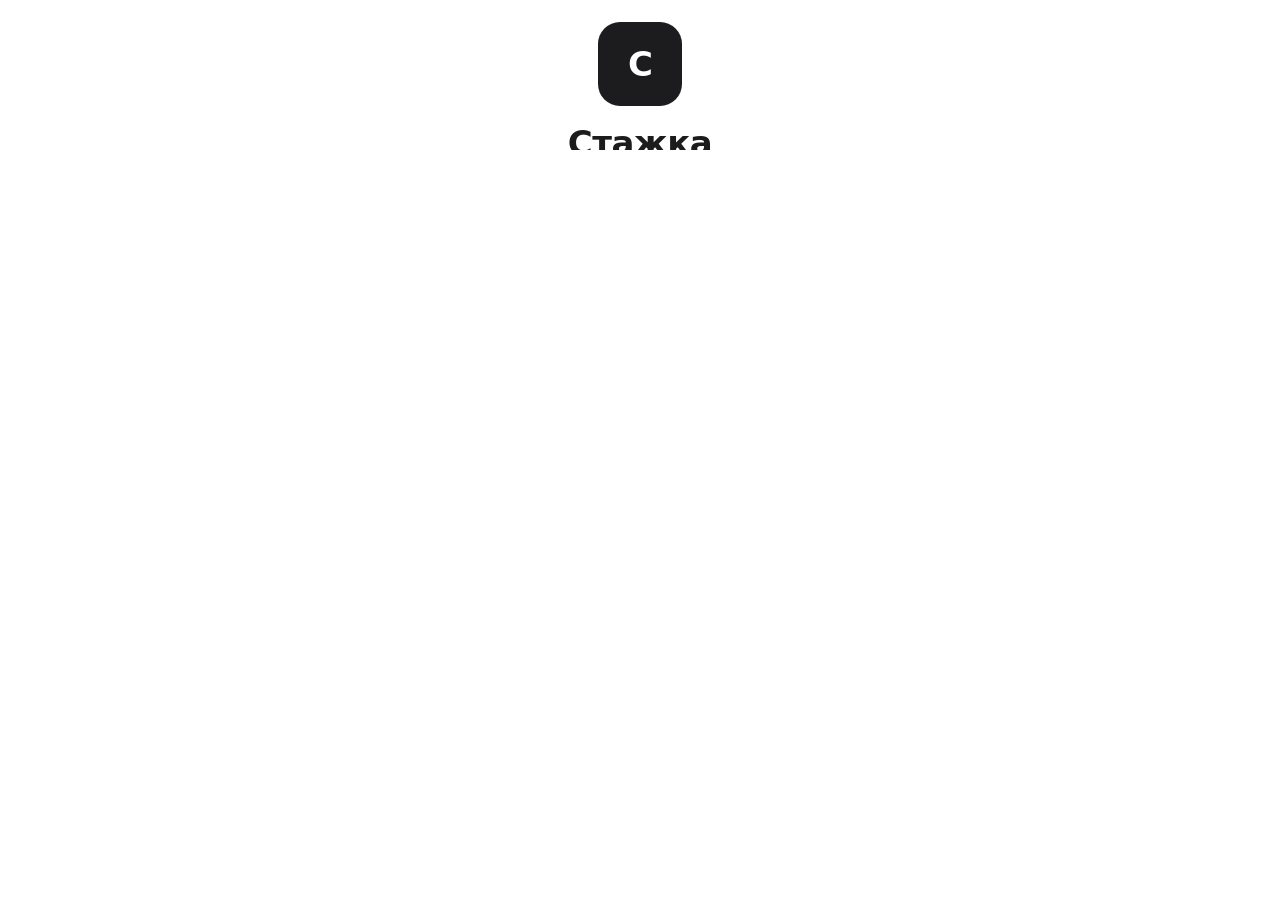
==== miniapp/index.html @ 7526f067 "feat: добавлен фронт Telegram Mini App в miniapp/ Mini App — клиентская часть Стажки на vanilla HTML" ====
<!doctype html>
<html lang="ru">
<head>
<meta charset="utf-8">
<title>Стажка</title>
<meta name="viewport" content="width=device-width, initial-scale=1, viewport-fit=cover">
<meta name="theme-color" content="#7A1B1B">
<link rel="stylesheet" href="tg-shell.css">
<script src="https://telegram.org/js/telegram-web-app.js"></script>
</head>
<body>

<!-- Loading splash -->
<div id="splash">
  <div class="logo">с</div>
  <div class="name">Стажка</div>
  <div class="sub"><span class="spinner-dot"></span></div>
</div>

<!-- The current section is rendered inside this iframe -->
<iframe id="section-frame" src="about:blank" title="Стажка — раздел"></iframe>

<!-- Bottom tabs -->
<nav class="tg-tabbar" id="tabbar"></nav>

<script src="tg-app.js"></script>
</body>
</html>
---- miniapp/tg-shell.css ----
/* Telegram Mini App shell — minimal, fullscreen, no phone frame */
:root{
  --accent:#7A1B1B;
  --tg-bg:#fff;
  --tg-text:#1C1C1E;
  --tg-line:#E5E5EA;
  --tg-tab:#8E8E93;
}

*{box-sizing:border-box}
html,body{
  margin:0;padding:0;
  height:100%;width:100%;
  background:var(--tg-bg);
  overflow:hidden;
  -webkit-font-smoothing:antialiased;
  font-family:-apple-system,BlinkMacSystemFont,'SF Pro Text','SF Pro','Inter',system-ui,sans-serif;
}

/* Full-viewport iframe carrying the section */
#section-frame{
  position:fixed;
  top:0;left:0;right:0;
  bottom:64px; /* room for tabbar */
  width:100%;
  border:0;
  background:var(--tg-bg);
  /* iOS scroll fix */
  -webkit-overflow-scrolling:touch;
}

/* Tabbar — fixed at bottom of mini-app */
.tg-tabbar{
  position:fixed;
  bottom:0;left:0;right:0;
  height:calc(64px + env(safe-area-inset-bottom, 0));
  padding-bottom:env(safe-area-inset-bottom, 0);
  background:#fff;
  border-top:1px solid var(--tg-line);
  display:flex;
  z-index:100;
}
.tg-tab{
  flex:1;
  display:flex;flex-direction:column;align-items:center;justify-content:center;
  gap:3px;
  background:none;border:none;
  font-family:inherit;font-size:10.5px;
  color:var(--tg-tab);
  cursor:pointer;user-select:none;
  -webkit-tap-highlight-color:transparent;
  padding:8px 0;
}
.tg-tab svg{
  width:24px;height:24px;
  fill:none;stroke:currentColor;stroke-width:1.6;
}
.tg-tab.on{color:var(--accent)}
.tg-tab.on svg{stroke-width:1.8}

/* Loading splash while iframe loads */
#splash{
  position:fixed;inset:0;
  background:var(--tg-bg);
  display:flex;flex-direction:column;align-items:center;justify-content:center;
  gap:14px;z-index:200;
  transition:opacity .25s;
}
#splash.gone{opacity:0;pointer-events:none}
#splash .logo{
  width:64px;height:64px;border-radius:18px;
  background:var(--accent);color:#fff;
  display:flex;align-items:center;justify-content:center;
  font-size:26px;font-weight:600;letter-spacing:-1px;
}
#splash .name{font-size:15px;color:var(--tg-text);font-weight:500}
#splash .sub{font-size:12px;color:var(--tg-tab)}
.spinner-dot{
  width:6px;height:6px;border-radius:50%;background:var(--accent);
  animation:pp 1s ease-in-out infinite;
}
@keyframes pp{0%,100%{opacity:.3}50%{opacity:1}}

/* Hide stage chrome inside iframed sections (defensive — also done in inject) */
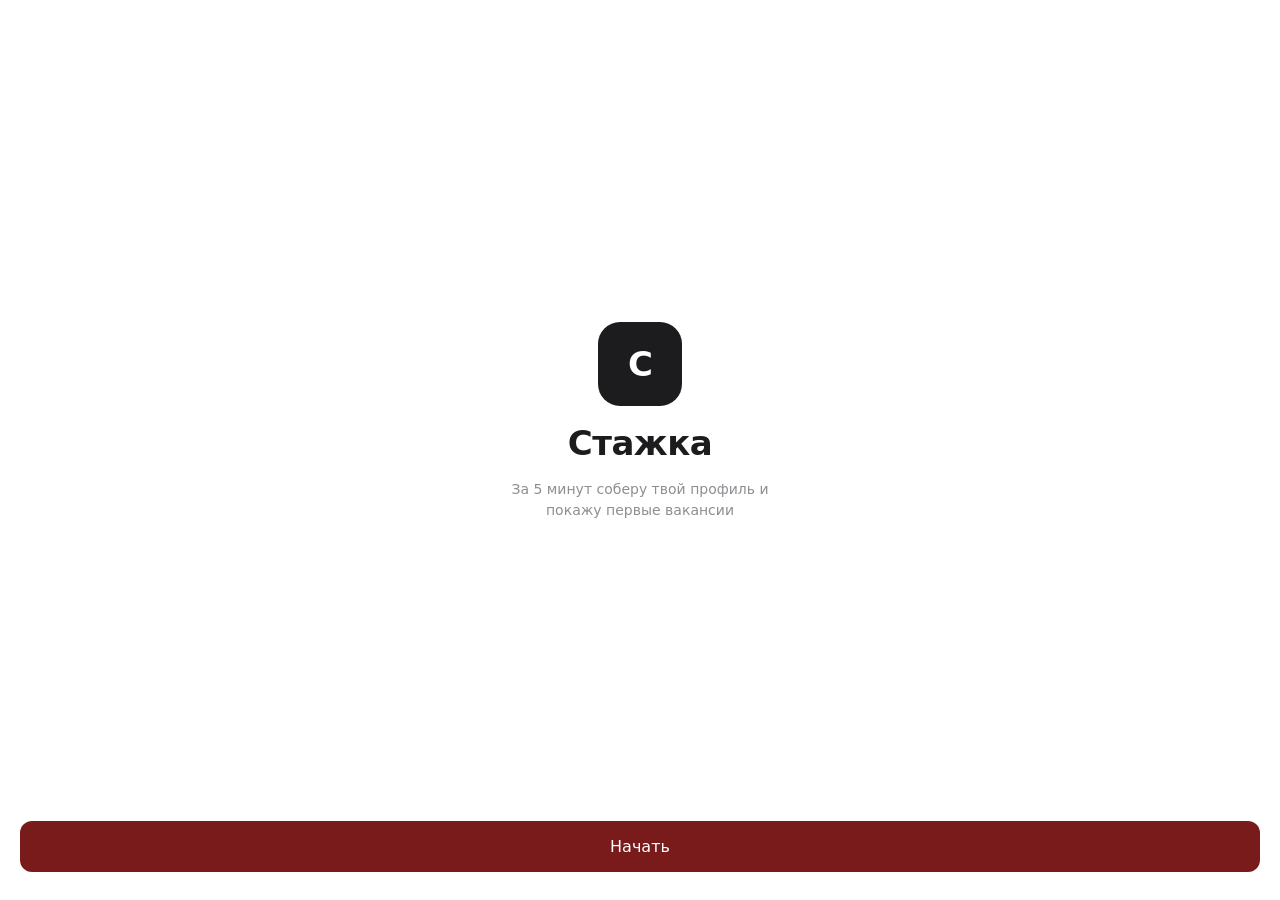
==== commit dd843587: "refactor: single-HTML SPA вместо iframe-обёртки Этап 2 рефакторинга. Раньше index.html был iframe-ро" ====
--- a/miniapp/index.html
+++ b/miniapp/index.html
@@ -5,24 +5,30 @@
 <title>Стажка</title>
 <meta name="viewport" content="width=device-width, initial-scale=1, viewport-fit=cover">
 <meta name="theme-color" content="#7A1B1B">
-<link rel="stylesheet" href="tg-shell.css">
+<link rel="stylesheet" href="proto-shell.css?v=6">
+<link rel="stylesheet" href="chat.css?v=2">
+<link rel="stylesheet" href="tg-shell.css?v=2">
 <script src="https://telegram.org/js/telegram-web-app.js"></script>
 </head>
 <body>
 
-<!-- Loading splash -->
+<!-- Загрузочный сплэш -->
 <div id="splash">
   <div class="logo">с</div>
   <div class="name">Стажка</div>
   <div class="sub"><span class="spinner-dot"></span></div>
 </div>
 
-<!-- The current section is rendered inside this iframe -->
-<iframe id="section-frame" src="about:blank" title="Стажка — раздел"></iframe>
+<!-- Stage — сюда монтируется активная секция -->
+<main id="stage">
+  <div id="view"></div>
+</main>
 
 <!-- Bottom tabs -->
 <nav class="tg-tabbar" id="tabbar"></nav>
 
-<script src="tg-app.js"></script>
+<!-- Шелл и стор грузятся синхронно. Скрипты секций — лениво в tg-app.js. -->
+<script src="store.js?v=2"></script>
+<script src="tg-app.js?v=2"></script>
 </body>
 </html>
--- a/miniapp/proto-shell.css
+++ b/miniapp/proto-shell.css
@@ -0,0 +1,1088 @@
+:root{
+  --accent:#7A1B1B;
+  --accent-2:#FBF3F3;
+  --ink:#1C1C1E;
+  --ink-2:#8E8E93;
+  --line:#E5E5EA;
+  --surface-2:#F5F5F7;
+  --stage:#1C1C1E;
+  --sans:-apple-system,BlinkMacSystemFont,'SF Pro Text','SF Pro','Inter',system-ui,sans-serif;
+}
+*{box-sizing:border-box}
+html,body{margin:0;padding:0;height:100%;background:var(--stage);color:var(--ink);font-family:var(--sans);-webkit-font-smoothing:antialiased}
+body{
+  display:flex;align-items:center;justify-content:center;
+  min-height:100vh;overflow:hidden;position:relative;
+  background:
+    radial-gradient(circle at 50% 40%, #2a2a2e 0%, #171719 70%);
+}
+
+/* ------- Ambient label top-left ------- */
+.stage-label{
+  position:fixed;top:18px;left:22px;z-index:10;color:rgba(255,255,255,.55);
+  font-size:11px;letter-spacing:1.4px;text-transform:uppercase;
+}
+.stage-label b{color:#fff;font-weight:600;letter-spacing:.3px;text-transform:none;font-size:14px;display:block;margin-bottom:2px}
+
+/* ------- Top-right meta ------- */
+.stage-meta{
+  position:fixed;top:18px;right:22px;z-index:10;color:rgba(255,255,255,.6);
+  font-size:11px;letter-spacing:.5px;text-align:right;line-height:1.5;
+}
+.stage-meta kbd{
+  font-family:var(--sans);font-size:10.5px;
+  padding:1px 6px;background:rgba(255,255,255,.08);border:1px solid rgba(255,255,255,.14);
+  border-radius:4px;color:#fff;
+}
+
+/* ------- Phone frame ------- */
+.phone{
+  width:390px;height:810px;
+  background:#fff;
+  border-radius:52px;
+  border:10px solid #0a0a0b;
+  box-shadow:
+    0 0 0 2px #2a2a2e,
+    0 30px 80px rgba(0,0,0,.5),
+    0 10px 30px rgba(0,0,0,.3);
+  position:relative;
+  overflow:hidden;
+}
+/* Dynamic island */
+.phone::before{
+  content:"";position:absolute;top:12px;left:50%;
+  transform:translateX(-50%);
+  width:120px;height:34px;background:#000;border-radius:20px;z-index:50;
+}
+/* Status bar */
+.status-bar{
+  position:absolute;top:0;left:0;right:0;height:54px;z-index:5;
+  display:flex;align-items:center;justify-content:space-between;
+  padding:0 32px;font-size:14px;font-weight:600;color:var(--ink);
+  pointer-events:none;
+}
+.status-bar .time{margin-top:14px;margin-left:-6px}
+.status-bar .right{margin-top:14px;display:flex;align-items:center;gap:5px}
+
+/* Tg header (fake) */
+.tg-header{
+  position:absolute;top:54px;left:0;right:0;height:42px;z-index:4;
+  background:#fff;border-bottom:1px solid var(--line);
+  display:flex;align-items:center;justify-content:space-between;
+  padding:0 18px;font-size:13px;color:var(--ink-2);
+}
+.tg-header .tg-l{display:flex;align-items:center;gap:6px;color:var(--ink);font-weight:500}
+.tg-header .tg-close{font-size:16px}
+
+/* Screen viewport (below status + tg header) */
+.view{
+  position:absolute;top:96px;left:0;right:0;bottom:0;
+  overflow:hidden;background:#fff;
+}
+
+/* Each screen fills the view */
+.screen{
+  position:absolute;inset:0;
+  display:none;
+  flex-direction:column;
+  padding:22px 20px 28px;
+}
+.screen.active{display:flex}
+
+/* ------- Shared elements ------- */
+.kicker{
+  font-size:11px;color:var(--ink-2);letter-spacing:.8px;
+  text-transform:uppercase;margin-bottom:10px;
+}
+.title{
+  font-size:26px;font-weight:600;line-height:1.15;letter-spacing:-.5px;
+  margin:0 0 8px;color:var(--ink);
+}
+.subtitle{
+  font-size:14px;color:var(--ink-2);line-height:1.5;margin:0 0 14px;
+}
+
+.spacer{flex:1}
+
+/* Buttons */
+.btn{
+  display:flex;align-items:center;justify-content:center;
+  width:100%;padding:16px;border-radius:12px;
+  font-size:16px;font-weight:500;font-family:inherit;
+  background:var(--accent);color:#fff;border:none;
+  cursor:pointer;transition:opacity .1s, background .1s;
+}
+.btn:disabled,.btn[aria-disabled="true"]{
+  background:var(--line);color:var(--ink-2);cursor:not-allowed;
+}
+.btn.ghost{background:var(--surface-2);color:var(--ink)}
+.btn.outline{background:#fff;color:var(--ink);border:1px solid var(--line)}
+.btn:active:not(:disabled){opacity:.85}
+.btn-row{display:flex;gap:10px}
+.btn-row .btn{flex:1}
+
+/* Inputs */
+.input{
+  width:100%;padding:15px 14px;
+  border:1px solid var(--line);border-radius:12px;
+  font-size:15px;font-family:inherit;color:var(--ink);
+  background:#fff;outline:none;
+}
+.input::placeholder{color:var(--ink-2)}
+.input:focus{border-color:var(--accent)}
+.input.err{border-color:#C03535}
+.field-hint{font-size:12px;color:var(--ink-2);margin-top:6px;padding-left:2px}
+.field-hint.err{color:#C03535}
+
+/* Chips */
+.chip-grid{display:flex;flex-wrap:wrap;gap:8px}
+.chip{
+  display:inline-flex;align-items:center;
+  padding:10px 16px;border-radius:22px;
+  font-size:14px;background:#fff;color:var(--ink);
+  border:1px solid var(--line);cursor:pointer;user-select:none;
+  transition:all .1s;
+}
+.chip:hover{border-color:#c5c5ca}
+.chip.active{background:var(--accent);color:#fff;border-color:var(--accent)}
+
+/* List rows (programs, answers) */
+.rowlist{display:flex;flex-direction:column;gap:8px}
+.rowbtn{
+  display:flex;align-items:center;justify-content:space-between;
+  padding:15px 16px;border:1px solid var(--line);border-radius:12px;
+  font-size:15px;background:#fff;cursor:pointer;user-select:none;
+  transition:all .1s;color:var(--ink);
+}
+.rowbtn:hover{border-color:#c5c5ca}
+.rowbtn.active{border-color:var(--accent);background:var(--accent-2);color:var(--accent);font-weight:500}
+.rowbtn .chev{color:var(--ink-2);font-size:18px}
+.rowbtn.active .chev{color:var(--accent)}
+
+/* Progress bar (for skill quiz) */
+.progress{
+  position:absolute;top:0;left:0;right:0;height:3px;background:var(--line);z-index:1;
+}
+.progress>span{display:block;height:100%;background:var(--accent);transition:width .2s}
+
+/* In-screen back */
+.s-head{
+  display:flex;align-items:center;margin:-2px -4px 12px;height:36px;
+}
+.s-head .back{
+  padding:6px;cursor:pointer;color:var(--ink);background:none;border:none;
+  display:flex;align-items:center;
+}
+.s-head .back svg{width:22px;height:22px;fill:none;stroke:currentColor;stroke-width:2}
+.s-head .pill{
+  margin-left:auto;font-size:11px;color:var(--ink-2);letter-spacing:.5px;
+  padding:4px 10px;border:1px solid var(--line);border-radius:999px;
+}
+
+/* Summary (O-10) */
+.summary{
+  border:1px solid var(--line);border-radius:14px;padding:16px;background:#fff;
+  display:flex;flex-direction:column;gap:2px;
+}
+.summary .name{font-size:18px;font-weight:600}
+.summary .sub{font-size:13px;color:var(--ink-2);margin-bottom:10px}
+.summary .kv{display:flex;justify-content:space-between;padding:6px 0;font-size:14px;border-top:1px solid var(--line)}
+.summary .kv:first-of-type{border-top:none}
+.summary .kv span:first-child{color:var(--ink-2)}
+.summary .skills{display:flex;gap:6px;justify-content:flex-end}
+.summary .sk{
+  font-size:11px;padding:2px 7px;border-radius:4px;background:var(--surface-2);
+  color:var(--ink);font-weight:500;
+}
+.summary .sk.ok{background:#E6F3EC;color:#1E6E4A}
+.summary .sk.no{background:#F5E9E9;color:#9a2323}
+
+/* Logo (O-1) */
+.logo-mark{
+  width:84px;height:84px;border-radius:22px;background:var(--ink);
+  display:flex;align-items:center;justify-content:center;
+  color:#fff;font-size:34px;font-weight:600;letter-spacing:-1px;
+  margin:0 auto 18px;
+}
+.logo-wrap{flex:1;display:flex;flex-direction:column;justify-content:center;text-align:center;padding:0 10px}
+.logo-wrap .title{font-size:34px}
+.logo-wrap .subtitle{max-width:260px;margin:8px auto 0}
+
+/* Quiz answer feedback state */
+.rowbtn.correct{border-color:#1E6E4A;background:#F1FAF4;color:#1E6E4A;font-weight:500}
+.rowbtn.wrong{border-color:#C03535;background:#FBF0F0;color:#9a2323;font-weight:500}
+.rowbtn.dim{opacity:.5}
+
+/* ------- Screen nav (right side) ------- */
+.nav-pane{
+  position:fixed;right:22px;top:50%;transform:translateY(-50%);z-index:10;
+  display:flex;flex-direction:column;gap:6px;
+  padding:14px 12px;border-radius:14px;
+  background:rgba(255,255,255,.06);border:1px solid rgba(255,255,255,.08);
+  backdrop-filter:blur(8px);
+  max-height:80vh;overflow-y:auto;
+}
+.nav-pane .label{
+  font-size:10px;color:rgba(255,255,255,.5);letter-spacing:1px;
+  text-transform:uppercase;margin-bottom:4px;padding:0 6px;
+}
+.nav-pane button{
+  display:flex;align-items:center;gap:8px;
+  background:transparent;border:none;color:rgba(255,255,255,.75);
+  font-family:inherit;font-size:12px;cursor:pointer;
+  padding:6px 10px;border-radius:8px;text-align:left;
+  transition:background .1s, color .1s;
+}
+.nav-pane button:hover{background:rgba(255,255,255,.06);color:#fff}
+.nav-pane button.on{background:var(--accent);color:#fff}
+.nav-pane button .code{
+  font-variant-numeric:tabular-nums;font-size:10.5px;
+  padding:1px 6px;background:rgba(255,255,255,.1);border-radius:4px;
+  min-width:32px;text-align:center;
+}
+.nav-pane button.on .code{background:rgba(255,255,255,.22)}
+
+/* ------- Bottom controls ------- */
+.stage-bottom{
+  position:fixed;bottom:20px;left:50%;transform:translateX(-50%);z-index:10;
+  display:flex;gap:10px;align-items:center;
+  color:rgba(255,255,255,.7);font-size:12px;
+}
+.stage-bottom button{
+  background:rgba(255,255,255,.08);border:1px solid rgba(255,255,255,.12);
+  color:#fff;padding:8px 14px;border-radius:10px;font-family:inherit;font-size:12px;
+  cursor:pointer;display:flex;align-items:center;gap:6px;
+}
+.stage-bottom button:hover{background:rgba(255,255,255,.14)}
+.stage-bottom .sep{width:1px;height:20px;background:rgba(255,255,255,.14)}
+.stage-bottom .trace{font-variant-numeric:tabular-nums}
+
+/* ------- Tweaks panel ------- */
+#tweaks{
+  display:none;position:fixed;left:22px;bottom:22px;z-index:20;
+  width:240px;background:rgba(255,255,255,.06);
+  border:1px solid rgba(255,255,255,.12);backdrop-filter:blur(10px);
+  border-radius:14px;padding:14px 16px;color:#fff;font-size:13px;
+}
+#tweaks.on{display:block}
+#tweaks h4{margin:0 0 10px;font-size:14px;font-weight:600;letter-spacing:.5px}
+#tweaks .tw-row{display:flex;justify-content:space-between;align-items:center;margin:8px 0;gap:8px}
+#tweaks .tw-row label{font-size:12px;color:rgba(255,255,255,.7)}
+.swatches{display:flex;gap:6px}
+.sw{width:22px;height:22px;border-radius:50%;cursor:pointer;border:2px solid transparent}
+.sw.on{border-color:#fff}
+#tweaks .toggle{
+  font-size:11px;padding:4px 10px;border:1px solid rgba(255,255,255,.18);
+  border-radius:6px;background:transparent;color:#fff;cursor:pointer;
+}
+#tweaks .toggle.on{background:var(--accent);border-color:var(--accent)}
+#tweaks select{
+  font-size:11px;padding:4px 8px;border-radius:6px;
+  background:rgba(255,255,255,.08);border:1px solid rgba(255,255,255,.18);
+  color:#fff;font-family:inherit;
+}
+
+/* responsive: dynamic scale via JS (--phone-scale) */
+.phone{
+  transform: scale(var(--phone-scale, 1));
+  transform-origin: center center;
+}
+@media (max-width: 900px){
+  .nav-pane{display:none}
+}
+
+/* ============ Search-tab additions ============ */
+
+/* Tab bar at bottom of phone */
+.tabbar{
+  position:absolute;bottom:0;left:0;right:0;height:72px;
+  background:#fff;border-top:1px solid var(--line);
+  display:flex;padding:8px 0 14px;z-index:5;
+}
+.tab{
+  flex:1;display:flex;flex-direction:column;align-items:center;gap:3px;
+  color:var(--ink-2);font-size:10.5px;cursor:pointer;user-select:none;
+  background:none;border:none;font-family:inherit;
+}
+.tab svg{width:24px;height:24px;fill:none;stroke:currentColor;stroke-width:1.5}
+.tab.active{color:var(--accent)}
+.tab.disabled{opacity:.4;cursor:not-allowed}
+
+/* Adjust view when tabbar shown */
+.view.has-tabbar{bottom:72px}
+.screen.has-tabbar{padding-bottom:12px}
+
+/* Screen inner header (with tabbar screens) */
+.screen-header{
+  display:flex;align-items:center;justify-content:space-between;
+  margin:-4px -4px 10px;padding:2px 4px;
+}
+.screen-header .h-title{font-size:22px;font-weight:600;letter-spacing:-.3px}
+.screen-header .h-action{
+  width:34px;height:34px;display:flex;align-items:center;justify-content:center;
+  color:var(--ink);cursor:pointer;border-radius:8px;
+}
+.screen-header .h-action:hover{background:var(--surface-2)}
+.screen-header .h-action svg{width:20px;height:20px;fill:none;stroke:currentColor;stroke-width:1.6}
+
+/* Segmented control */
+.segment{
+  display:flex;background:var(--surface-2);
+  border-radius:10px;padding:3px;gap:2px;
+  font-size:13px;margin-bottom:10px;
+}
+.segment button{
+  flex:1;text-align:center;padding:8px 4px;border-radius:8px;color:var(--ink-2);
+  font-weight:500;border:none;background:transparent;cursor:pointer;font-family:inherit;font-size:13px;
+}
+.segment button.active{background:#fff;color:var(--ink);box-shadow:0 1px 3px rgba(0,0,0,.08)}
+
+/* Scrollable content area inside screen */
+.screen-scroll{
+  flex:1;overflow-y:auto;overflow-x:hidden;
+  margin:0 -20px;padding:0 20px 16px;
+  display:flex;flex-direction:column;gap:10px;
+}
+.screen-scroll::-webkit-scrollbar{width:0}
+
+/* Vacancy card */
+.vacancy{
+  background:#fff;border:1px solid var(--line);
+  border-radius:14px;padding:14px;
+  display:flex;flex-direction:column;gap:4px;
+}
+.vacancy .top{display:flex;justify-content:space-between;align-items:flex-start;gap:8px}
+.vacancy .role{font-weight:600;font-size:15.5px;line-height:1.25}
+.vacancy .match{
+  font-size:12px;font-weight:600;
+  display:flex;align-items:center;gap:5px;
+  padding:3px 8px;border-radius:999px;background:var(--surface-2);
+  white-space:nowrap;flex-shrink:0;
+}
+.dot{width:8px;height:8px;border-radius:50%;display:inline-block}
+.dot.g{background:#1E9D5B}
+.dot.y{background:#D9A400}
+.dot.r{background:#C03535}
+.dot.gr{background:#8E8E93}
+.dot.b{background:#3A7BD5}
+.vacancy .meta{font-size:12.5px;color:var(--ink-2)}
+.vacancy .link{font-size:11.5px;color:var(--accent);text-decoration:underline;text-underline-offset:2px;word-break:break-all}
+.vacancy .actions{display:flex;gap:6px;margin-top:6px}
+.vacancy .mini{
+  flex:1;padding:8px 6px;border-radius:8px;
+  font-size:12px;text-align:center;cursor:pointer;user-select:none;
+  background:var(--surface-2);color:var(--ink);border:1px solid transparent;
+  font-family:inherit;
+}
+.vacancy .mini.primary{background:var(--accent);color:#fff}
+.vacancy .mini.ghost{background:#fff;border-color:var(--line);color:var(--ink)}
+.vacancy .mini:active{opacity:.85}
+
+/* Horizontal chip scroll */
+.chip-scroll{
+  display:flex;gap:8px;overflow-x:auto;
+  margin:0 -20px 4px;padding:0 20px 4px;
+}
+.chip-scroll::-webkit-scrollbar{height:0}
+.chip-scroll .chip{flex-shrink:0}
+
+/* Bottom sheet */
+.sheet-backdrop{
+  position:absolute;inset:0;background:rgba(0,0,0,.55);
+  z-index:20;animation:fadein .15s ease-out;
+}
+.sheet{
+  position:absolute;left:0;right:0;bottom:0;z-index:21;
+  background:#fff;border-radius:20px 20px 0 0;
+  padding:10px 20px 20px;
+  max-height:78%;
+  display:flex;flex-direction:column;gap:10px;
+  animation:slideup .2s ease-out;
+}
+.sheet-handle{width:40px;height:4px;background:var(--line);border-radius:2px;margin:0 auto 6px;flex-shrink:0}
+.sheet-title{font-size:16px;font-weight:600;line-height:1.3}
+.sheet-scroll{flex:1;overflow-y:auto;margin:0 -20px;padding:0 20px;display:flex;flex-direction:column;gap:10px}
+.sheet-scroll::-webkit-scrollbar{width:0}
+@keyframes fadein{from{opacity:0}to{opacity:1}}
+@keyframes slideup{from{transform:translateY(60px);opacity:0}to{transform:translateY(0);opacity:1}}
+
+/* AI block */
+.ai{
+  background:var(--surface-2);
+  border-left:3px solid var(--accent);
+  padding:12px 14px;border-radius:0 10px 10px 0;
+  font-size:13px;line-height:1.55;color:var(--ink);
+}
+.ai-label{
+  font-size:10.5px;color:var(--accent);font-weight:600;
+  letter-spacing:.8px;text-transform:uppercase;margin-bottom:6px;
+}
+.ai p{margin:0 0 6px}
+.ai p:last-child{margin-bottom:0}
+
+/* Loader */
+.loader{
+  display:flex;align-items:center;gap:10px;
+  padding:14px;background:var(--surface-2);border-radius:12px;
+  font-size:13px;color:var(--ink-2);
+}
+.spinner{
+  width:16px;height:16px;border:2px solid var(--line);
+  border-top-color:var(--accent);border-radius:50%;
+  animation:spin 1s linear infinite;flex-shrink:0;
+}
+@keyframes spin{to{transform:rotate(360deg)}}
+
+/* Empty state */
+.empty{
+  flex:1;display:flex;flex-direction:column;align-items:center;justify-content:center;
+  text-align:center;padding:30px 20px;gap:14px;
+}
+.empty .glyph{
+  width:72px;height:72px;border:1.5px dashed var(--line);border-radius:18px;
+  display:flex;align-items:center;justify-content:center;color:var(--ink-2);
+}
+.empty .glyph svg{width:32px;height:32px;fill:none;stroke:currentColor;stroke-width:1.4}
+.empty .msg{font-size:14.5px;color:var(--ink-2);max-width:240px;line-height:1.5}
+
+/* Company tag (alerts) */
+.tag-row{
+  display:flex;align-items:center;justify-content:space-between;
+  padding:14px 14px;border:1px solid var(--line);border-radius:12px;
+  background:#fff;font-size:15px;
+}
+.tag-row .x{
+  width:22px;height:22px;display:flex;align-items:center;justify-content:center;
+  color:var(--ink-2);cursor:pointer;border-radius:50%;font-size:18px;
+}
+.tag-row .x:hover{background:var(--surface-2);color:var(--ink)}
+
+/* Status pill (trackers) */
+.status-pill{
+  display:inline-flex;align-items:center;gap:6px;
+  font-size:11.5px;font-weight:500;
+  padding:3px 9px;border-radius:999px;
+  background:var(--surface-2);color:var(--ink);
+}
+.status-pill.submitted{background:#F1F1F3;color:#4a4a4d}
+.status-pill.hr{background:#E6EFF9;color:#2a5a9c}
+.status-pill.case{background:#FAF2D9;color:#8a6a00}
+.status-pill.offer{background:#E6F3EC;color:#1E6E4A}
+.status-pill.rejected{background:#F5E9E9;color:#9a2323}
+
+/* Radio choice (for S-9a etc) */
+.radio-row{
+  display:flex;align-items:center;gap:10px;
+  padding:14px 16px;border:1px solid var(--line);border-radius:12px;
+  background:#fff;cursor:pointer;font-size:15px;
+}
+.radio-row .dot-r{
+  width:20px;height:20px;border-radius:50%;border:1.5px solid var(--line);
+  display:flex;align-items:center;justify-content:center;flex-shrink:0;
+}
+.radio-row.active{border-color:var(--accent);background:var(--accent-2);color:var(--accent);font-weight:500}
+.radio-row.active .dot-r{border-color:var(--accent);background:var(--accent)}
+.radio-row.active .dot-r::after{content:"";width:7px;height:7px;background:#fff;border-radius:50%}
+
+/* Textarea */
+.textarea{
+  width:100%;padding:14px;border:1px solid var(--line);border-radius:12px;
+  font-size:14.5px;line-height:1.5;font-family:inherit;color:var(--ink);
+  min-height:110px;resize:none;outline:none;
+}
+.textarea:focus{border-color:var(--accent)}
+
+/* Confirmation card */
+.confirm{
+  background:var(--accent-2);border:1px solid var(--accent);
+  border-radius:14px;padding:16px;
+  color:var(--accent);font-weight:500;font-size:14.5px;text-align:center;
+}
+
+/* Pattern card */
+.pattern-card{
+  background:#fff;border:1.5px solid var(--accent);
+  border-radius:14px;padding:14px;
+  display:flex;flex-direction:column;gap:6px;
+}
+.pattern-card .head{font-size:14px;font-weight:600;color:var(--accent)}
+
+/* Followup option buttons */
+.fu-btn{
+  width:100%;padding:16px;border-radius:12px;font-size:15px;font-weight:500;
+  display:flex;justify-content:space-between;align-items:center;
+  border:1px solid var(--line);background:#fff;cursor:pointer;font-family:inherit;color:var(--ink);
+}
+.fu-btn:hover{border-color:#c5c5ca}
+.fu-btn.primary{background:var(--accent);color:#fff;border-color:var(--accent)}
+.fu-btn.danger{color:#9a2323;border-color:#F5E9E9}
+.fu-btn.danger:hover{background:#FBF0F0}
+.fu-btn .arrow{color:inherit;opacity:.7;font-size:18px}
+
+
+/* ============ Prep-tab additions ============ */
+
+/* Track card (P-1) */
+.track{
+  background:#fff;border:1px solid var(--line);border-radius:14px;
+  padding:14px;display:flex;flex-direction:column;gap:8px;cursor:pointer;
+}
+.track .t-top{display:flex;justify-content:space-between;align-items:flex-start;gap:8px}
+.track .t-title{font-size:15.5px;font-weight:600;line-height:1.25}
+.track .t-sub{font-size:12.5px;color:var(--ink-2)}
+.track .t-pct{font-size:12px;font-weight:600;color:var(--accent)}
+.track .bar{height:4px;background:var(--surface-2);border-radius:2px;overflow:hidden}
+.track .bar span{display:block;height:100%;background:var(--accent);border-radius:2px}
+
+/* Rec-of-the-day */
+.rec{
+  background:var(--accent-2);border-left:3px solid var(--accent);
+  padding:14px;border-radius:0 14px 14px 0;
+  display:flex;flex-direction:column;gap:6px;cursor:pointer;
+}
+.rec .rec-label{font-size:10.5px;color:var(--accent);font-weight:600;letter-spacing:.8px;text-transform:uppercase}
+.rec .rec-title{font-size:14.5px;font-weight:600;line-height:1.35;color:var(--ink)}
+.rec .rec-meta{font-size:11.5px;color:var(--ink-2)}
+
+/* Module row (P-2) */
+.module{
+  display:flex;align-items:center;gap:12px;
+  padding:14px;background:#fff;border:1px solid var(--line);border-radius:12px;
+  cursor:pointer;
+}
+.module.done{background:#fafafa}
+.module.locked{opacity:.55;cursor:not-allowed}
+.module .m-icon{
+  width:34px;height:34px;border-radius:50%;flex-shrink:0;
+  display:flex;align-items:center;justify-content:center;
+  background:var(--surface-2);color:var(--ink-2);
+}
+.module.done .m-icon{background:var(--accent);color:#fff}
+.module .m-icon svg{width:16px;height:16px;fill:none;stroke:currentColor;stroke-width:2}
+.module .m-body{flex:1;min-width:0}
+.module .m-title{font-size:14.5px;font-weight:500;line-height:1.3}
+.module .m-meta{font-size:11.5px;color:var(--ink-2);margin-top:2px}
+.module .m-chev{color:var(--ink-2)}
+.module .m-chev svg{width:18px;height:18px;fill:none;stroke:currentColor;stroke-width:1.8}
+
+/* Video placeholder */
+.video-stub{
+  width:100%;aspect-ratio:16/9;background:#1C1C1E;border-radius:12px;
+  display:flex;align-items:center;justify-content:center;color:#fff;position:relative;
+  overflow:hidden;
+}
+.video-stub::before{
+  content:"";position:absolute;inset:0;
+  background:radial-gradient(circle at 30% 40%, rgba(255,255,255,.06), transparent 50%);
+}
+.video-stub .play{
+  width:54px;height:54px;border-radius:50%;background:rgba(255,255,255,.15);
+  border:1.5px solid rgba(255,255,255,.5);backdrop-filter:blur(4px);
+  display:flex;align-items:center;justify-content:center;z-index:1;
+}
+.video-stub .play svg{width:20px;height:20px;fill:currentColor;margin-left:3px}
+.video-stub .dur{position:absolute;bottom:8px;right:10px;font-size:11px;z-index:1;opacity:.85}
+
+/* Question card (P-4 instruct) */
+.question-card{
+  background:#fff;border:1px solid var(--line);border-radius:14px;padding:16px;
+  font-size:16px;line-height:1.5;font-weight:500;
+}
+.question-card .q-label{
+  font-size:11px;color:var(--ink-2);font-weight:500;letter-spacing:.6px;
+  text-transform:uppercase;margin-bottom:8px;
+}
+
+/* Rules list */
+.rules{list-style:none;padding:0;margin:0;display:flex;flex-direction:column;gap:10px}
+.rules li{display:flex;gap:10px;font-size:13.5px;color:var(--ink);line-height:1.45}
+.rules li::before{
+  content:"";width:6px;height:6px;background:var(--accent);border-radius:50%;
+  margin-top:8px;flex-shrink:0;
+}
+
+/* Recording UI (P-5) */
+.recorder{
+  flex:1;display:flex;flex-direction:column;align-items:center;justify-content:center;
+  gap:20px;padding:20px;
+}
+.rec-timer{font-size:38px;font-weight:300;letter-spacing:1px;color:var(--ink);font-variant-numeric:tabular-nums}
+.wave{
+  display:flex;align-items:center;gap:3px;height:60px;
+}
+.wave span{
+  width:3px;background:var(--accent);border-radius:2px;
+  animation:pulse 1.2s ease-in-out infinite;
+}
+.wave span:nth-child(odd){animation-delay:.15s}
+.wave span:nth-child(3n){animation-delay:.3s}
+.wave span:nth-child(4n){animation-delay:.45s}
+@keyframes pulse{
+  0%,100%{height:12px}
+  50%{height:48px}
+}
+.rec-button{
+  width:82px;height:82px;border-radius:50%;
+  background:var(--accent);color:#fff;border:none;cursor:pointer;
+  display:flex;align-items:center;justify-content:center;
+  box-shadow:0 4px 20px rgba(122,27,27,.35);
+}
+.rec-button.stop{background:#fff;border:3px solid var(--accent);color:var(--accent)}
+.rec-button.stop::after{
+  content:"";width:24px;height:24px;background:var(--accent);border-radius:4px;
+}
+.rec-button:not(.stop)::after{
+  content:"";width:22px;height:22px;background:#fff;border-radius:50%;
+}
+.rec-hint{font-size:12.5px;color:var(--ink-2);text-align:center}
+
+/* Score (P-6) */
+.score-ring{
+  width:120px;height:120px;margin:0 auto;position:relative;
+}
+.score-ring svg{width:100%;height:100%;transform:rotate(-90deg)}
+.score-ring .ring-track{stroke:var(--surface-2);stroke-width:10;fill:none}
+.score-ring .ring-val{stroke:var(--accent);stroke-width:10;fill:none;stroke-linecap:round;transition:stroke-dashoffset .6s}
+.score-ring .score-num{
+  position:absolute;inset:0;display:flex;align-items:center;justify-content:center;
+  flex-direction:column;
+}
+.score-ring .score-num b{font-size:32px;font-weight:600;letter-spacing:-1px}
+.score-ring .score-num span{font-size:11px;color:var(--ink-2)}
+
+/* Feedback sections */
+.fb-block{
+  background:#fff;border:1px solid var(--line);border-radius:12px;
+  padding:14px;display:flex;flex-direction:column;gap:8px;
+}
+.fb-block .fb-head{font-size:13px;font-weight:600;display:flex;align-items:center;gap:8px}
+.fb-block .fb-head .ic{
+  width:22px;height:22px;border-radius:50%;display:flex;align-items:center;justify-content:center;
+  font-size:12px;color:#fff;flex-shrink:0;
+}
+.fb-block .fb-head .ic.good{background:#1E9D5B}
+.fb-block .fb-head .ic.bad{background:#C03535}
+.fb-block .fb-head .ic.tip{background:var(--accent)}
+.fb-block ul{list-style:none;padding:0;margin:0;display:flex;flex-direction:column;gap:6px}
+.fb-block li{font-size:13px;color:var(--ink);line-height:1.5;padding-left:14px;position:relative}
+.fb-block li::before{content:"–";position:absolute;left:0;color:var(--ink-2)}
+
+/* Library item */
+.lib-item{
+  display:flex;gap:12px;padding:12px;border:1px solid var(--line);border-radius:12px;
+  background:#fff;cursor:pointer;
+}
+.lib-item .thumb{
+  width:56px;height:56px;border-radius:10px;background:var(--surface-2);
+  flex-shrink:0;display:flex;align-items:center;justify-content:center;color:var(--ink-2);
+}
+.lib-item .thumb svg{width:22px;height:22px;fill:none;stroke:currentColor;stroke-width:1.5}
+.lib-item .lib-body{flex:1;min-width:0;display:flex;flex-direction:column;justify-content:center;gap:3px}
+.lib-item .lib-title{font-size:13.5px;font-weight:500;line-height:1.3}
+.lib-item .lib-meta{font-size:11.5px;color:var(--ink-2)}
+
+/* Plan task */
+.task{
+  display:flex;align-items:center;gap:12px;
+  padding:14px;background:#fff;border:1px solid var(--line);border-radius:12px;
+  cursor:pointer;
+}
+.task.done .t-label{text-decoration:line-through;color:var(--ink-2)}
+.task .t-check{
+  width:22px;height:22px;border:1.5px solid var(--line);border-radius:6px;
+  flex-shrink:0;display:flex;align-items:center;justify-content:center;
+  color:transparent;
+}
+.task.done .t-check{background:var(--accent);border-color:var(--accent);color:#fff}
+.task .t-check svg{width:14px;height:14px;fill:none;stroke:currentColor;stroke-width:2.5}
+.task .t-body{flex:1;min-width:0}
+.task .t-label{font-size:14.5px;font-weight:500;line-height:1.3}
+.task .t-meta{font-size:11.5px;color:var(--ink-2);margin-top:2px}
+
+/* Mock-interview progress dots */
+.q-progress{display:flex;gap:6px;justify-content:center;margin-bottom:12px}
+.q-progress .d{width:22px;height:3px;border-radius:2px;background:var(--line)}
+.q-progress .d.active{background:var(--accent)}
+.q-progress .d.done{background:var(--ink)}
+
+
+/* ============ Progress-tab additions ============ */
+
+/* Hero stats row */
+.stats-row{display:grid;grid-template-columns:1fr 1fr 1fr;gap:8px}
+.stat{
+  background:#fff;border:1px solid var(--line);border-radius:12px;padding:12px 10px;
+  display:flex;flex-direction:column;gap:2px;text-align:center;
+}
+.stat .s-num{font-size:22px;font-weight:600;letter-spacing:-.5px;color:var(--ink)}
+.stat .s-label{font-size:10.5px;color:var(--ink-2);letter-spacing:.3px;line-height:1.3}
+
+/* Streak card */
+.streak{
+  background:var(--accent);color:#fff;border-radius:14px;padding:14px 16px;
+  display:flex;align-items:center;gap:12px;
+}
+.streak .s-icon{
+  width:44px;height:44px;border-radius:50%;background:rgba(255,255,255,.18);
+  display:flex;align-items:center;justify-content:center;flex-shrink:0;font-size:22px;
+}
+.streak .s-big{font-size:22px;font-weight:600;line-height:1.1}
+.streak .s-sub{font-size:12px;opacity:.85;margin-top:2px}
+
+/* Section title */
+.sec-head{
+  display:flex;justify-content:space-between;align-items:baseline;
+  margin:4px 0 -2px;
+}
+.sec-head .s-title{font-size:14px;font-weight:600;color:var(--ink)}
+.sec-head .s-more{font-size:12px;color:var(--accent);cursor:pointer}
+
+/* Application card */
+.app-card{
+  background:#fff;border:1px solid var(--line);border-radius:12px;
+  padding:12px 14px;display:flex;flex-direction:column;gap:4px;cursor:pointer;
+}
+.app-card .a-top{display:flex;justify-content:space-between;align-items:flex-start;gap:8px}
+.app-card .a-role{font-size:14px;font-weight:600;line-height:1.3}
+.app-card .a-company{font-size:12.5px;color:var(--ink-2)}
+.app-card .a-date{font-size:11.5px;color:var(--ink-2);margin-top:2px}
+
+/* Timeline (vertical) */
+.timeline{
+  display:flex;flex-direction:column;gap:0;margin:4px 0;
+  position:relative;
+}
+.tl-item{
+  display:flex;gap:14px;padding-bottom:20px;position:relative;
+}
+.tl-item:last-child{padding-bottom:0}
+.tl-item::before{
+  content:"";position:absolute;left:11px;top:24px;bottom:-4px;
+  width:2px;background:var(--line);
+}
+.tl-item:last-child::before{display:none}
+.tl-item.done::before{background:var(--accent)}
+.tl-dot{
+  width:24px;height:24px;border-radius:50%;flex-shrink:0;
+  background:#fff;border:2px solid var(--line);z-index:1;
+  display:flex;align-items:center;justify-content:center;color:#fff;
+}
+.tl-item.done .tl-dot{background:var(--accent);border-color:var(--accent)}
+.tl-item.current .tl-dot{border-color:var(--accent);box-shadow:0 0 0 4px var(--accent-2)}
+.tl-item.rejected .tl-dot{background:#C03535;border-color:#C03535}
+.tl-dot svg{width:12px;height:12px;fill:none;stroke:currentColor;stroke-width:2.5}
+.tl-body{flex:1;padding-top:2px;min-width:0}
+.tl-title{font-size:14px;font-weight:500;line-height:1.3}
+.tl-meta{font-size:11.5px;color:var(--ink-2);margin-top:2px}
+.tl-note{
+  font-size:12.5px;color:var(--ink);margin-top:6px;line-height:1.45;
+  padding:8px 10px;background:var(--surface-2);border-radius:8px;
+}
+
+/* Bar chart (weeks) */
+.bars{
+  display:flex;align-items:flex-end;gap:6px;height:120px;
+  padding:8px 0;border-bottom:1px solid var(--line);
+}
+.bars .bar-col{
+  flex:1;display:flex;flex-direction:column;align-items:center;gap:4px;
+  height:100%;justify-content:flex-end;min-width:0;
+}
+.bars .bar-stack{
+  width:100%;display:flex;flex-direction:column-reverse;
+  border-radius:4px;overflow:hidden;background:var(--surface-2);
+  max-width:22px;
+}
+.bars .bar-seg{width:100%}
+.bars .bar-label{font-size:10.5px;color:var(--ink-2);white-space:nowrap}
+.bars .bar-total{font-size:10.5px;color:var(--ink);font-weight:500;height:14px;line-height:1}
+
+.legend{display:flex;gap:12px;flex-wrap:wrap;font-size:11.5px;color:var(--ink-2);margin-top:8px}
+.legend .lg{display:flex;align-items:center;gap:5px}
+.legend .lg-sw{width:10px;height:10px;border-radius:2px}
+
+/* Funnel */
+.funnel{display:flex;flex-direction:column;gap:6px}
+.funnel-row{
+  display:flex;align-items:center;gap:10px;font-size:13px;
+}
+.funnel-row .fn-label{flex-shrink:0;width:110px;color:var(--ink-2)}
+.funnel-row .fn-bar{
+  height:22px;background:var(--accent);border-radius:4px;
+  display:flex;align-items:center;padding:0 8px;color:#fff;
+  font-size:11.5px;font-weight:500;min-width:28px;
+}
+.funnel-row .fn-bar.dim{background:var(--surface-2);color:var(--ink-2)}
+.funnel-row .fn-pct{font-size:11.5px;color:var(--ink-2);flex-shrink:0;width:38px;text-align:right}
+
+/* Reasons list */
+.reasons{display:flex;flex-direction:column;gap:8px}
+.reason{display:flex;justify-content:space-between;align-items:center;font-size:13px}
+.reason .r-bar{
+  flex:1;height:6px;background:var(--surface-2);border-radius:3px;overflow:hidden;
+  margin:0 12px;
+}
+.reason .r-bar span{display:block;height:100%;background:var(--accent)}
+.reason .r-count{color:var(--ink-2);font-size:11.5px;flex-shrink:0;width:24px;text-align:right}
+
+/* Badge grid */
+.badges{display:grid;grid-template-columns:1fr 1fr 1fr;gap:10px}
+.badge{
+  aspect-ratio:1;background:#fff;border:1px solid var(--line);border-radius:14px;
+  padding:10px 6px;display:flex;flex-direction:column;align-items:center;justify-content:center;gap:4px;
+  text-align:center;
+}
+.badge.earned .b-ic{background:var(--accent);color:#fff}
+.badge.locked{opacity:.5}
+.badge .b-ic{
+  width:40px;height:40px;border-radius:50%;background:var(--surface-2);
+  display:flex;align-items:center;justify-content:center;color:var(--ink-2);
+  font-size:20px;
+}
+.badge .b-name{font-size:11px;font-weight:500;line-height:1.2}
+
+/* League */
+.league-me{
+  background:var(--accent-2);border:1px solid var(--accent);border-radius:12px;
+  padding:12px 14px;display:flex;align-items:center;gap:12px;
+}
+.league-row{
+  display:flex;align-items:center;gap:12px;padding:10px 14px;
+  border-bottom:1px solid var(--line);
+}
+.league-row:last-child{border-bottom:none}
+.league-row .lg-rank{
+  width:28px;height:28px;border-radius:50%;background:var(--surface-2);
+  display:flex;align-items:center;justify-content:center;font-size:12px;font-weight:600;color:var(--ink);flex-shrink:0;
+}
+.league-row.me .lg-rank{background:var(--accent);color:#fff}
+.league-row .lg-name{flex:1;font-size:13.5px;font-weight:500;min-width:0}
+.league-row .lg-pts{font-size:12px;color:var(--ink-2);font-variant-numeric:tabular-nums}
+.league-row.top1 .lg-rank{background:#E9B53B;color:#fff}
+.league-row.top2 .lg-rank{background:#B8B8BD;color:#fff}
+.league-row.top3 .lg-rank{background:#C28252;color:#fff}
+
+/* Level progress */
+.level-card{
+  background:#fff;border:1px solid var(--line);border-radius:14px;padding:14px;
+  display:flex;flex-direction:column;gap:8px;
+}
+.level-card .l-top{display:flex;justify-content:space-between;align-items:baseline}
+.level-card .l-name{font-size:15px;font-weight:600}
+.level-card .l-next{font-size:11.5px;color:var(--ink-2)}
+.level-card .bar{height:6px;background:var(--surface-2);border-radius:3px;overflow:hidden}
+.level-card .bar span{display:block;height:100%;background:var(--accent);border-radius:3px}
+
+/* Filter pills state */
+.chip.count-badge{display:inline-flex;gap:6px;align-items:center}
+.chip.count-badge .cb-count{
+  font-size:10.5px;background:rgba(0,0,0,.06);padding:1px 6px;border-radius:999px;
+  color:inherit;
+}
+.chip.active.count-badge .cb-count{background:rgba(255,255,255,.25)}
+
+
+/* ============ Profile-tab additions ============ */
+
+/* Profile header */
+.profile-hero{
+  background:linear-gradient(180deg, var(--accent) 0%, var(--accent) 40%, transparent 100%);
+  margin:-20px -20px 0;padding:24px 20px 32px;
+  color:#fff;position:relative;
+}
+.profile-hero.compact{padding-bottom:64px}
+.avatar{
+  width:80px;height:80px;border-radius:50%;
+  background:#fff;color:var(--accent);
+  display:flex;align-items:center;justify-content:center;
+  font-size:30px;font-weight:600;letter-spacing:-.5px;
+  margin-bottom:12px;border:3px solid rgba(255,255,255,.25);
+}
+.avatar.small{width:56px;height:56px;font-size:22px;margin-bottom:0}
+.profile-hero .ph-name{font-size:22px;font-weight:600;line-height:1.2}
+.profile-hero .ph-sub{font-size:13px;opacity:.85;margin-top:3px}
+.profile-hero .ph-edit{
+  position:absolute;top:16px;right:16px;
+  width:34px;height:34px;border-radius:50%;background:rgba(255,255,255,.2);
+  display:flex;align-items:center;justify-content:center;color:#fff;cursor:pointer;
+}
+.profile-hero .ph-edit svg{width:16px;height:16px;fill:none;stroke:currentColor;stroke-width:2}
+
+/* Quick stats overlapping hero */
+.quick-stats{
+  display:grid;grid-template-columns:1fr 1fr 1fr;gap:0;
+  background:#fff;border:1px solid var(--line);border-radius:12px;
+  margin:-20px 0 6px;position:relative;z-index:1;
+  box-shadow:0 2px 8px rgba(0,0,0,.04);
+}
+.quick-stats .qs{
+  padding:12px;text-align:center;border-right:1px solid var(--line);
+}
+.quick-stats .qs:last-child{border-right:none}
+.quick-stats .qs-num{font-size:18px;font-weight:600;letter-spacing:-.3px}
+.quick-stats .qs-label{font-size:10.5px;color:var(--ink-2);margin-top:1px}
+
+/* Menu list */
+.menu{background:#fff;border:1px solid var(--line);border-radius:12px;overflow:hidden}
+.menu-item{
+  display:flex;align-items:center;gap:14px;padding:14px 16px;
+  border-bottom:1px solid var(--line);cursor:pointer;
+}
+.menu-item:last-child{border-bottom:none}
+.menu-item:hover{background:var(--surface-2)}
+.menu-item .mi-icon{
+  width:32px;height:32px;border-radius:8px;background:var(--surface-2);
+  display:flex;align-items:center;justify-content:center;color:var(--ink);flex-shrink:0;
+}
+.menu-item .mi-icon svg{width:18px;height:18px;fill:none;stroke:currentColor;stroke-width:1.6}
+.menu-item .mi-body{flex:1;min-width:0}
+.menu-item .mi-label{font-size:14.5px;font-weight:500;line-height:1.3}
+.menu-item .mi-sub{font-size:12px;color:var(--ink-2);margin-top:1px}
+.menu-item .mi-chev{color:var(--ink-2);flex-shrink:0}
+.menu-item .mi-chev svg{width:18px;height:18px;fill:none;stroke:currentColor;stroke-width:1.8}
+.menu-item .mi-badge{
+  background:var(--accent);color:#fff;font-size:11px;font-weight:600;
+  padding:2px 8px;border-radius:999px;
+}
+.menu-item .mi-val{font-size:12.5px;color:var(--ink-2);flex-shrink:0}
+
+/* Resume paper */
+.paper{
+  background:#fff;border:1px solid var(--line);border-radius:10px;
+  padding:18px 20px;font-size:13px;line-height:1.5;
+  box-shadow:0 1px 3px rgba(0,0,0,.04);
+}
+.paper .p-name{font-size:17px;font-weight:600;line-height:1.2;margin-bottom:2px}
+.paper .p-contact{font-size:11.5px;color:var(--ink-2);margin-bottom:12px}
+.paper .p-sec{margin-top:12px}
+.paper .p-sec-title{
+  font-size:10.5px;font-weight:600;letter-spacing:.8px;text-transform:uppercase;
+  color:var(--accent);margin-bottom:6px;padding-bottom:3px;border-bottom:1px solid var(--line);
+}
+.paper .p-entry{margin-bottom:8px}
+.paper .p-entry-top{display:flex;justify-content:space-between;gap:8px;font-weight:500;font-size:12.5px}
+.paper .p-entry-sub{font-size:11.5px;color:var(--ink-2);margin-top:1px}
+.paper .p-entry-body{font-size:11.5px;color:var(--ink);margin-top:3px;line-height:1.45}
+.paper ul{list-style:disc;padding-left:16px;margin:4px 0}
+.paper li{font-size:11.5px;line-height:1.45;margin-bottom:2px}
+
+/* Section editable row */
+.edit-row{
+  display:flex;align-items:center;gap:12px;padding:14px;
+  background:#fff;border:1px solid var(--line);border-radius:12px;
+  cursor:pointer;
+}
+.edit-row .er-icon{color:var(--ink-2);width:20px;height:20px}
+.edit-row .er-icon svg{width:100%;height:100%;fill:none;stroke:currentColor;stroke-width:1.6}
+.edit-row .er-body{flex:1;min-width:0}
+.edit-row .er-label{font-size:14px;font-weight:500}
+.edit-row .er-val{font-size:12px;color:var(--ink-2);margin-top:2px;line-height:1.4}
+.edit-row .er-empty{font-size:12px;color:var(--ink-2);font-style:italic}
+
+/* Skill tags */
+.tags{display:flex;flex-wrap:wrap;gap:6px}
+.tag{
+  display:inline-flex;align-items:center;gap:5px;
+  padding:5px 11px;border-radius:999px;font-size:12.5px;
+  background:var(--surface-2);color:var(--ink);
+  border:1px solid var(--line);
+}
+.tag.ai{background:var(--accent-2);color:var(--accent);border-color:var(--accent)}
+.tag.adding{background:#fff;border-style:dashed;color:var(--accent);cursor:pointer}
+.tag .x{
+  color:var(--ink-2);cursor:pointer;font-size:14px;margin-left:2px;
+  line-height:1;
+}
+.tag .x:hover{color:var(--ink)}
+.tag.ai .x{color:var(--accent);opacity:.7}
+
+/* Experience timeline */
+.exp-item{
+  display:flex;gap:14px;padding-bottom:18px;position:relative;
+}
+.exp-item::before{
+  content:"";position:absolute;left:20px;top:42px;bottom:-4px;
+  width:1px;background:var(--line);
+}
+.exp-item:last-child::before{display:none}
+.exp-logo{
+  width:42px;height:42px;border-radius:10px;flex-shrink:0;
+  background:var(--surface-2);display:flex;align-items:center;justify-content:center;
+  font-size:16px;font-weight:600;color:var(--ink);
+  border:1px solid var(--line);
+}
+.exp-body{flex:1;min-width:0;padding-top:2px}
+.exp-role{font-size:14px;font-weight:600;line-height:1.25}
+.exp-company{font-size:12.5px;color:var(--ink)}
+.exp-date{font-size:11.5px;color:var(--ink-2);margin-top:2px}
+.exp-desc{font-size:12.5px;color:var(--ink);margin-top:6px;line-height:1.45}
+
+/* Toggle switch */
+.switch{
+  display:flex;justify-content:space-between;align-items:center;
+  padding:14px 16px;background:#fff;border:1px solid var(--line);border-radius:12px;gap:12px;
+}
+.switch + .switch{border-top:none;border-radius:0}
+.switch:first-of-type{border-radius:12px 12px 0 0}
+.switch:last-of-type{border-radius:0 0 12px 12px}
+.switch .sw-body{flex:1;min-width:0}
+.switch .sw-label{font-size:14px;font-weight:500;line-height:1.3}
+.switch .sw-sub{font-size:11.5px;color:var(--ink-2);margin-top:2px;line-height:1.4}
+.toggle-ui{
+  width:42px;height:24px;border-radius:12px;background:var(--line);
+  position:relative;flex-shrink:0;cursor:pointer;transition:background .2s;
+}
+.toggle-ui::after{
+  content:"";position:absolute;top:2px;left:2px;
+  width:20px;height:20px;border-radius:50%;background:#fff;
+  box-shadow:0 1px 3px rgba(0,0,0,.15);transition:transform .2s;
+}
+.toggle-ui.on{background:var(--accent)}
+.toggle-ui.on::after{transform:translateX(18px)}
+
+/* Group title above switch list */
+.group-title{
+  font-size:11px;font-weight:600;letter-spacing:.8px;text-transform:uppercase;
+  color:var(--ink-2);margin:12px 4px 6px;
+}
+
+/* Plan card */
+.plan-card{
+  background:#fff;border:1px solid var(--line);border-radius:14px;
+  padding:18px;display:flex;flex-direction:column;gap:10px;
+}
+.plan-card.featured{
+  border:2px solid var(--accent);position:relative;
+  background:linear-gradient(180deg, var(--accent-2) 0%, #fff 40%);
+}
+.plan-card.featured::before{
+  content:"Рекомендуем";position:absolute;top:-10px;left:16px;
+  background:var(--accent);color:#fff;padding:2px 10px;border-radius:999px;
+  font-size:10.5px;font-weight:600;letter-spacing:.3px;
+}
+.plan-card .p-title{font-size:17px;font-weight:600}
+.plan-card .p-price{font-size:26px;font-weight:600;letter-spacing:-1px}
+.plan-card .p-price small{font-size:12px;font-weight:400;color:var(--ink-2);letter-spacing:0}
+.plan-card .p-feats{display:flex;flex-direction:column;gap:6px;margin:2px 0 8px}
+.plan-card .p-feat{font-size:13px;display:flex;gap:8px;align-items:flex-start;line-height:1.4}
+.plan-card .p-feat .check-ic{
+  width:18px;height:18px;flex-shrink:0;color:var(--accent);margin-top:1px;
+}
+.plan-card .p-feat .check-ic svg{width:100%;height:100%;fill:none;stroke:currentColor;stroke-width:2.5}
+.plan-card .p-feat.off{color:var(--ink-2)}
+.plan-card .p-feat.off .check-ic{color:var(--ink-2)}
+
+/* Privacy preview card */
+.preview-card{
+  background:var(--surface-2);border-radius:12px;padding:14px;
+  font-size:12.5px;color:var(--ink);line-height:1.5;
+  border:1px dashed var(--line);
+}
+.preview-card .pv-label{
+  font-size:10.5px;color:var(--ink-2);font-weight:600;letter-spacing:.6px;
+  text-transform:uppercase;margin-bottom:6px;
+}
+.preview-card .pv-field{display:flex;justify-content:space-between;gap:12px;padding:3px 0}
+.preview-card .pv-field b{font-weight:500}
+.preview-card .pv-field span{color:var(--ink-2)}
+.preview-card .pv-field.hidden span{text-decoration:line-through}
--- a/miniapp/chat.css
+++ b/miniapp/chat.css
@@ -0,0 +1,285 @@
+/* Chat-specific styles — telegram-like bubbles */
+
+/* List head */
+.list-head{
+  padding:16px 20px 10px;background:#fff;border-bottom:1px solid var(--line);
+}
+.lh-top{display:flex;align-items:center;justify-content:space-between;margin-bottom:10px}
+.lh-title{font-size:28px;font-weight:700;letter-spacing:-.5px}
+.lh-new{
+  width:34px;height:34px;border-radius:50%;background:var(--accent);color:#fff;
+  display:flex;align-items:center;justify-content:center;cursor:pointer;
+}
+.lh-new svg{width:18px;height:18px;fill:none;stroke:currentColor;stroke-width:2}
+.lh-search{
+  display:flex;align-items:center;gap:8px;padding:8px 12px;
+  background:var(--surface-2);border-radius:10px;color:var(--ink-2);
+}
+.lh-search svg{width:15px;height:15px;fill:none;stroke:currentColor;stroke-width:1.8;flex-shrink:0}
+.lh-search input{border:none;background:transparent;outline:none;font:inherit;color:var(--ink);flex:1;font-size:14px}
+
+/* Chat list */
+.chat-list{background:#fff;padding:0 0 20px}
+.cl-row{
+  display:flex;gap:12px;align-items:center;padding:12px 20px;
+  cursor:pointer;border-bottom:1px solid var(--line);
+}
+.cl-row:hover{background:var(--surface-2)}
+.cl-row.selected{background:var(--accent-2);border-left:3px solid var(--accent);padding-left:17px}
+.cl-av{
+  width:48px;height:48px;border-radius:50%;flex-shrink:0;
+  display:flex;align-items:center;justify-content:center;
+  font-size:16px;font-weight:600;position:relative;
+}
+.cl-ai-dot{
+  position:absolute;bottom:0;right:0;width:14px;height:14px;border-radius:50%;
+  background:linear-gradient(135deg,#FFD76B,#FF8A3D);border:2px solid #fff;
+}
+.cl-body{flex:1;min-width:0}
+.cl-top{display:flex;justify-content:space-between;align-items:baseline;gap:8px;margin-bottom:2px}
+.cl-name{font-size:15px;font-weight:600;display:flex;align-items:center;gap:4px;min-width:0;overflow:hidden;text-overflow:ellipsis;white-space:nowrap}
+.cl-name .pin-ic{color:var(--ink-2)}
+.cl-name .pin-ic svg{width:12px;height:12px;fill:none;stroke:currentColor;stroke-width:2}
+.cl-time{font-size:11.5px;color:var(--ink-2);flex-shrink:0}
+.cl-bot{display:flex;justify-content:space-between;align-items:center;gap:8px}
+.cl-sub{font-size:13px;color:var(--ink-2);line-height:1.35;flex:1;overflow:hidden;text-overflow:ellipsis;white-space:nowrap;display:-webkit-box;-webkit-line-clamp:2;-webkit-box-orient:vertical}
+.cl-sub.draft .draft-tag{color:#C03535;font-weight:500}
+.cl-sub.rejected{color:#C03535}
+.cl-sub .card-tag{color:var(--accent);font-weight:500}
+.cl-badge{
+  background:var(--accent);color:#fff;font-size:11px;font-weight:600;
+  min-width:20px;height:20px;border-radius:10px;padding:0 6px;
+  display:flex;align-items:center;justify-content:center;
+}
+.cl-read{color:var(--accent)}
+.cl-read svg{width:14px;height:14px;fill:none;stroke:currentColor;stroke-width:2}
+
+.cl-arch{
+  display:flex;align-items:center;gap:12px;padding:14px 20px;color:var(--ink-2);
+  border-top:1px solid var(--line);font-size:13px;cursor:pointer;
+}
+.cl-arch-ic{width:32px;height:32px;border-radius:50%;background:var(--surface-2);display:flex;align-items:center;justify-content:center}
+.cl-arch-ic svg{width:16px;height:16px;fill:none;stroke:currentColor;stroke-width:1.6}
+
+/* Chat screen */
+.screen.chat{padding:0;display:flex;flex-direction:column;height:100%}
+.chat-head{
+  display:flex;align-items:center;gap:10px;padding:10px 14px;
+  background:#fff;border-bottom:1px solid var(--line);flex-shrink:0;
+}
+.chat-head .back{
+  background:none;border:none;cursor:pointer;color:var(--ink);padding:4px;margin:-4px;
+}
+.chat-head .back svg{width:22px;height:22px;fill:none;stroke:currentColor;stroke-width:1.8}
+.ch-av{
+  width:36px;height:36px;border-radius:50%;
+  display:flex;align-items:center;justify-content:center;font-size:13px;font-weight:600;
+}
+.ch-title{flex:1;min-width:0}
+.ch-name{font-size:15px;font-weight:600;line-height:1.2}
+.ch-sub{font-size:11.5px;color:var(--ink-2);margin-top:1px}
+.ch-more{color:var(--ink-2);padding:8px;cursor:pointer}
+.ch-more svg{width:18px;height:18px;fill:currentColor}
+
+.chat-scroll{
+  flex:1;overflow-y:auto;padding:12px 14px 8px;
+  background:
+    linear-gradient(180deg,#F6F1EC 0%, #F8F4EF 100%);
+}
+
+/* Bubbles */
+.bubble{
+  max-width:78%;padding:7px 11px 5px;border-radius:14px;font-size:14px;line-height:1.4;
+  margin-bottom:4px;position:relative;word-wrap:break-word;
+}
+.bubble.in{background:#fff;align-self:flex-start;margin-right:auto;border-top-left-radius:4px;box-shadow:0 1px 1px rgba(0,0,0,.04)}
+.bubble.out{background:#DCF1E6;align-self:flex-end;margin-left:auto;border-top-right-radius:4px}
+.chat-scroll{display:flex;flex-direction:column}
+.b-body{color:var(--ink)}
+.b-time{font-size:10px;color:var(--ink-2);text-align:right;margin-top:2px;display:flex;justify-content:flex-end;align-items:center;gap:3px}
+.b-time .b-st{color:#48A27D}
+.b-time .b-st svg{width:13px;height:13px;fill:none;stroke:currentColor;stroke-width:2;vertical-align:middle}
+
+.b-sys{
+  text-align:center;margin:6px 0;
+}
+.b-sys span{
+  font-size:11px;color:var(--ink-2);background:rgba(0,0,0,.06);
+  padding:3px 10px;border-radius:10px;
+}
+
+/* Cards inside bubbles */
+.b-card{
+  background:#fff;border:1px solid var(--line);border-radius:10px;
+  padding:10px;margin-top:6px;font-size:13px;
+}
+.bubble.in .b-card{background:#FAF8F6}
+.b-card-top{display:flex;gap:10px;align-items:center;margin-bottom:6px}
+.b-card-logo{
+  width:34px;height:34px;border-radius:8px;background:var(--accent);color:#fff;
+  display:flex;align-items:center;justify-content:center;font-size:12px;font-weight:700;flex-shrink:0;
+}
+.b-card-logo svg{width:18px;height:18px;fill:none;stroke:currentColor;stroke-width:1.6}
+.b-card-logo-wrap{display:flex;align-items:center;gap:8px;margin-bottom:4px}
+.b-card-t{font-weight:600;font-size:13px;line-height:1.2}
+.b-card-sub{font-size:11.5px;color:var(--ink-2);margin-top:1px}
+.b-card-tags{display:flex;flex-wrap:wrap;gap:4px;margin-top:6px}
+.b-card-tags span{font-size:10.5px;padding:2px 7px;background:var(--surface-2);border-radius:999px;color:var(--ink-2)}
+.b-card-act{
+  margin-top:8px;text-align:center;font-size:12.5px;font-weight:500;color:var(--accent);
+  padding:6px;border-top:1px solid var(--line);
+}
+.b-card-row{display:flex;gap:6px;margin-top:8px}
+.bc-btn{flex:1;text-align:center;padding:7px;font-size:12.5px;font-weight:500;border-radius:8px;cursor:pointer;text-decoration:none;display:block}
+.bc-btn.primary{background:var(--accent);color:#fff}
+.bc-btn.ghost{background:var(--surface-2);color:var(--ink)}
+.b-card-act-row{display:flex;gap:6px;margin-top:8px}
+.b-card.warm{border-color:var(--accent)}
+.warm-badge{font-size:9.5px;color:#C03535;text-transform:uppercase;letter-spacing:.5px;font-weight:700;padding:1px 6px;background:#FDEBEB;border-radius:999px}
+.b-card.compact{padding:8px 10px;margin-top:4px}
+.b-card.compact .b-card-t{font-size:12.5px}
+.b-card-quote{
+  font-size:12.5px;color:var(--ink);background:var(--surface-2);padding:8px 10px;
+  border-radius:8px;margin-top:6px;line-height:1.45;border-left:2px solid var(--accent);
+}
+
+/* Slot card */
+.b-card.slot .slot-grid{
+  display:grid;grid-template-columns:1fr 1fr;gap:6px 10px;margin-top:8px;
+  padding-top:8px;border-top:1px solid var(--line);
+}
+.b-card.slot .slot-grid b{font-size:10px;text-transform:uppercase;letter-spacing:.5px;color:var(--ink-2);display:block;font-weight:600}
+.b-card.slot .slot-grid span{font-size:12px;color:var(--ink);display:block;margin-top:1px}
+.slot-act{display:flex;gap:6px;margin-top:10px}
+.sa-btn{flex:1;text-align:center;padding:8px;font-size:12.5px;font-weight:500;border-radius:8px;cursor:pointer}
+.sa-btn.primary{background:var(--accent);color:#fff}
+.sa-btn.ghost{background:var(--surface-2);color:var(--ink)}
+
+/* File bubble */
+.b-file{display:flex;gap:10px;align-items:center;padding:2px 0}
+.b-file-ic{width:36px;height:42px;background:#C03535;color:#fff;border-radius:4px;display:flex;align-items:center;justify-content:center;font-size:10px;font-weight:700;flex-shrink:0}
+.b-file-name{font-size:13px;font-weight:500}
+.b-file-size{font-size:11px;color:var(--ink-2);margin-top:1px}
+
+/* AI hint in chat */
+.ai-hint{
+  background:#FFF9EC;border:1px solid #F0D98F;border-radius:10px;padding:10px 12px;margin:8px 0;
+  align-self:stretch;
+}
+.ai-hint.big{padding:12px;background:var(--accent-2);border-color:transparent;border-left:3px solid var(--accent);border-radius:8px 12px 12px 8px}
+.ai-hint .ah-lbl{font-size:10.5px;font-weight:700;letter-spacing:.5px;text-transform:uppercase;color:var(--accent);display:flex;align-items:center;gap:4px;margin-bottom:4px}
+.ai-hint .ah-lbl svg{width:13px;height:13px;fill:currentColor}
+.ai-hint .ah-body{font-size:12.5px;color:var(--ink);line-height:1.45}
+.ai-hint .ah-body a{color:var(--accent);font-weight:500}
+.ai-hint .ah-act{display:flex;gap:6px;margin-top:8px}
+.ai-hint .ah-btn{padding:7px 12px;font-size:12px;font-weight:500;border-radius:8px;cursor:pointer;text-decoration:none}
+.ai-hint .ah-btn.primary{background:var(--accent);color:#fff}
+.ai-hint .ah-btn.ghost{background:transparent;color:var(--ink);border:1px solid var(--line)}
+
+/* Typing indicator */
+.typing{display:flex;gap:3px;padding:8px 12px;background:#fff;border-radius:14px;border-top-left-radius:4px;width:fit-content;margin:4px 0}
+.typing span{width:6px;height:6px;border-radius:50%;background:var(--ink-2);opacity:.5;animation:typ 1.2s infinite}
+.typing span:nth-child(2){animation-delay:.2s}
+.typing span:nth-child(3){animation-delay:.4s}
+@keyframes typ{0%,60%,100%{opacity:.3;transform:translateY(0)}30%{opacity:1;transform:translateY(-3px)}}
+
+/* Typing-tip (tone-check) */
+.typing-tip{
+  margin:0 12px 8px;background:#FFF9EC;border:1px solid #F0D98F;border-radius:10px;padding:10px 12px;
+}
+.typing-tip .tt-label{font-size:10.5px;font-weight:700;letter-spacing:.5px;text-transform:uppercase;color:#A07000;display:flex;align-items:center;gap:4px;margin-bottom:4px}
+.typing-tip .tt-label svg{width:13px;height:13px;fill:currentColor}
+.typing-tip .tt-body{font-size:12.5px;color:var(--ink);line-height:1.45;margin-bottom:8px}
+.typing-tip .tt-act{display:flex;gap:6px}
+.typing-tip .tt-btn{padding:6px 12px;font-size:12px;font-weight:500;border-radius:8px;cursor:pointer;background:var(--accent);color:#fff}
+.typing-tip .tt-btn.ghost{background:transparent;color:var(--ink);border:1px solid var(--line)}
+
+/* Composer */
+.composer{
+  display:flex;align-items:center;gap:8px;padding:8px 12px;
+  background:#fff;border-top:1px solid var(--line);flex-shrink:0;
+}
+.composer.draft{background:#FFFBEF}
+.cp-attach{color:var(--ink-2);cursor:pointer;padding:4px}
+.cp-attach svg{width:20px;height:20px;fill:none;stroke:currentColor;stroke-width:1.6}
+.cp-input{
+  flex:1;padding:9px 12px;background:var(--surface-2);border-radius:18px;
+  border:none;outline:none;font:inherit;font-size:14px;color:var(--ink);
+}
+.cp-input.typed{color:var(--ink);line-height:1.4;padding:10px 12px;min-height:18px}
+.cp-send{
+  width:34px;height:34px;border-radius:50%;background:var(--surface-2);color:var(--ink-2);
+  display:flex;align-items:center;justify-content:center;cursor:pointer;flex-shrink:0;
+}
+.cp-send.active{background:var(--accent);color:#fff}
+.cp-send svg{width:17px;height:17px;fill:currentColor;stroke:none;transform:translateX(-1px)}
+
+/* Quick replies above composer */
+.quick-replies{
+  display:flex;gap:6px;padding:6px 12px;overflow-x:auto;background:#fff;border-top:1px solid var(--line);
+}
+.quick-replies .qr{
+  flex-shrink:0;font-size:12.5px;padding:6px 12px;border-radius:16px;
+  background:var(--accent-2);color:var(--accent);border:1px solid var(--accent);cursor:pointer;white-space:nowrap;
+}
+
+/* Quick-reply bar with AI label */
+.ai-quick-bar{
+  background:#fff;border-top:1px solid var(--line);padding:8px 12px 6px;flex-shrink:0;
+}
+.ai-quick-bar .aqb-lbl{font-size:10px;font-weight:700;letter-spacing:.5px;text-transform:uppercase;color:var(--accent);display:flex;align-items:center;gap:4px;margin-bottom:6px}
+.ai-quick-bar .aqb-lbl svg{width:12px;height:12px;fill:currentColor}
+.aqb-chips{display:flex;gap:6px;overflow-x:auto}
+.aqb-chip{flex-shrink:0;font-size:12.5px;padding:6px 12px;border-radius:16px;background:var(--surface-2);color:var(--ink);border:1px solid var(--line);cursor:pointer;white-space:nowrap}
+
+/* Attach bar */
+.attach-bar{
+  display:flex;gap:16px;padding:10px 16px;background:#fff;border-top:1px solid var(--line);flex-shrink:0;
+  font-size:11.5px;color:var(--ink);
+}
+.ab-item{display:flex;flex-direction:column;align-items:center;gap:3px;cursor:pointer;min-width:52px}
+.ab-ic{width:38px;height:38px;border-radius:50%;background:var(--surface-2);display:flex;align-items:center;justify-content:center;font-size:17px}
+
+/* Empty state */
+.chat-empty{flex:1;overflow-y:auto;padding:24px 20px;background:#F6F1EC;display:flex;flex-direction:column;gap:16px}
+.empty-hero{text-align:center;padding:20px 12px 8px}
+.eh-bot{
+  width:64px;height:64px;border-radius:50%;background:var(--accent);color:#fff;
+  display:flex;align-items:center;justify-content:center;margin:0 auto 12px;
+}
+.eh-bot svg{width:34px;height:34px;fill:none;stroke:currentColor;stroke-width:1.5}
+.eh-title{font-size:18px;font-weight:600;letter-spacing:-.3px;margin-bottom:4px}
+.eh-sub{font-size:13px;color:var(--ink-2);line-height:1.5}
+.empty-prompts{display:flex;flex-direction:column;gap:8px}
+.prompt-card{
+  display:flex;gap:12px;padding:12px 14px;background:#fff;border:1px solid var(--line);
+  border-radius:12px;cursor:pointer;align-items:flex-start;
+}
+.prompt-card:hover{border-color:var(--accent)}
+.pc-ic{width:32px;height:32px;border-radius:8px;background:var(--accent-2);color:var(--accent);display:flex;align-items:center;justify-content:center;flex-shrink:0}
+.pc-ic svg{width:16px;height:16px;fill:currentColor}
+.pc-t{font-size:13.5px;font-weight:500;line-height:1.3}
+.pc-s{font-size:11.5px;color:var(--ink-2);margin-top:2px;line-height:1.4}
+
+/* Bottom sheet — chat menu */
+.bottom-sheet.chat-menu{
+  position:absolute;left:0;right:0;bottom:0;background:#fff;border-radius:16px 16px 0 0;
+  box-shadow:0 -10px 30px rgba(0,0,0,.2);padding:6px 0 10px;z-index:30;
+  animation:sheet-up .24s ease-out;
+}
+@keyframes sheet-up{from{transform:translateY(100%)}to{transform:none}}
+.sheet-grab{width:36px;height:4px;background:#D0D0D3;border-radius:3px;margin:8px auto 10px}
+.sm-act{
+  display:flex;align-items:center;gap:14px;padding:12px 20px;cursor:pointer;font-size:14.5px;
+}
+.sm-act:hover{background:var(--surface-2)}
+.sm-ic{width:26px;font-size:17px;text-align:center;color:var(--accent)}
+.sm-ic svg{width:17px;height:17px;fill:currentColor}
+.sm-l{flex:1}
+.sm-r{font-size:10px;font-weight:700;color:#fff;background:var(--accent);padding:2px 7px;border-radius:999px;letter-spacing:.5px;text-transform:uppercase}
+.sm-act.danger{color:#C03535}
+.sm-act.danger .sm-ic{color:#C03535}
+.sm-cancel{
+  text-align:center;padding:14px;margin:6px 14px 0;background:var(--surface-2);border-radius:12px;
+  font-size:15px;font-weight:600;cursor:pointer;
+}
--- a/miniapp/tg-shell.css
+++ b/miniapp/tg-shell.css
@@ -1,84 +1,117 @@
-/* Telegram Mini App shell — minimal, fullscreen, no phone frame */
-:root{
-  --accent:#7A1B1B;
-  --tg-bg:#fff;
-  --tg-text:#1C1C1E;
-  --tg-line:#E5E5EA;
-  --tg-tab:#8E8E93;
+/* ============================================================
+   Telegram Mini App — SPA shell
+   Single-HTML layout без iframe и без iPhone-фрейма прото-канваса.
+   Поверх proto-shell.css: оверрайды для нейтрализации .phone-chrome.
+   ============================================================ */
+
+:root {
+  --tg-bg: #ffffff;
+  --tg-line: #E5E5EA;
+  --tg-tab: #8E8E93;
+  --tg-accent: #7A1B1B;
 }
 
-*{box-sizing:border-box}
-html,body{
-  margin:0;padding:0;
-  height:100%;width:100%;
-  background:var(--tg-bg);
-  overflow:hidden;
-  -webkit-font-smoothing:antialiased;
-  font-family:-apple-system,BlinkMacSystemFont,'SF Pro Text','SF Pro','Inter',system-ui,sans-serif;
+* { box-sizing: border-box; }
+html, body {
+  margin: 0; padding: 0;
+  height: 100%; width: 100%;
+  background: var(--tg-bg);
+  color: #1C1C1E;
+  overflow: hidden;
+  -webkit-font-smoothing: antialiased;
+  font-family: -apple-system, BlinkMacSystemFont, 'SF Pro Text', 'SF Pro', 'Inter', system-ui, sans-serif;
 }
 
-/* Full-viewport iframe carrying the section */
-#section-frame{
-  position:fixed;
-  top:0;left:0;right:0;
-  bottom:64px; /* room for tabbar */
-  width:100%;
-  border:0;
-  background:var(--tg-bg);
-  /* iOS scroll fix */
-  -webkit-overflow-scrolling:touch;
+/* ---- Stage (контейнер активной секции) ---- */
+#stage {
+  position: fixed;
+  top: 0; left: 0; right: 0;
+  bottom: calc(64px + env(safe-area-inset-bottom, 0));
+  background: var(--tg-bg);
+  overflow: hidden;
+}
+body.section-onboarding #stage {
+  bottom: 0;
 }
 
-/* Tabbar — fixed at bottom of mini-app */
-.tg-tabbar{
-  position:fixed;
-  bottom:0;left:0;right:0;
-  height:calc(64px + env(safe-area-inset-bottom, 0));
-  padding-bottom:env(safe-area-inset-bottom, 0);
-  background:#fff;
-  border-top:1px solid var(--tg-line);
-  display:flex;
-  z-index:100;
+#view {
+  position: absolute;
+  inset: 0;
+  overflow: auto;
+  -webkit-overflow-scrolling: touch;
+  background: #fff;
 }
-.tg-tab{
-  flex:1;
-  display:flex;flex-direction:column;align-items:center;justify-content:center;
-  gap:3px;
-  background:none;border:none;
-  font-family:inherit;font-size:10.5px;
-  color:var(--tg-tab);
-  cursor:pointer;user-select:none;
-  -webkit-tap-highlight-color:transparent;
-  padding:8px 0;
+
+/* ---- Tabbar ---- */
+.tg-tabbar {
+  position: fixed;
+  bottom: 0; left: 0; right: 0;
+  height: calc(64px + env(safe-area-inset-bottom, 0));
+  padding-bottom: env(safe-area-inset-bottom, 0);
+  background: #fff;
+  border-top: 1px solid var(--tg-line);
+  display: flex;
+  z-index: 100;
 }
-.tg-tab svg{
-  width:24px;height:24px;
-  fill:none;stroke:currentColor;stroke-width:1.6;
+body.section-onboarding .tg-tabbar { display: none; }
+
+.tg-tab {
+  flex: 1;
+  display: flex; flex-direction: column;
+  align-items: center; justify-content: center;
+  gap: 3px;
+  background: none; border: none;
+  font-family: inherit; font-size: 10.5px;
+  color: var(--tg-tab);
+  cursor: pointer; user-select: none;
+  -webkit-tap-highlight-color: transparent;
+  padding: 8px 0;
+  min-height: 44px;
 }
-.tg-tab.on{color:var(--accent)}
-.tg-tab.on svg{stroke-width:1.8}
+.tg-tab svg {
+  width: 24px; height: 24px;
+  fill: none; stroke: currentColor; stroke-width: 1.6;
+}
+.tg-tab.on { color: var(--tg-accent); }
+.tg-tab.on svg { stroke-width: 1.8; }
 
-/* Loading splash while iframe loads */
-#splash{
-  position:fixed;inset:0;
-  background:var(--tg-bg);
-  display:flex;flex-direction:column;align-items:center;justify-content:center;
-  gap:14px;z-index:200;
-  transition:opacity .25s;
+/* ---- Splash ---- */
+#splash {
+  position: fixed; inset: 0;
+  background: var(--tg-bg);
+  display: flex; flex-direction: column; align-items: center; justify-content: center;
+  gap: 14px; z-index: 200;
+  transition: opacity .25s;
 }
-#splash.gone{opacity:0;pointer-events:none}
-#splash .logo{
-  width:64px;height:64px;border-radius:18px;
-  background:var(--accent);color:#fff;
-  display:flex;align-items:center;justify-content:center;
-  font-size:26px;font-weight:600;letter-spacing:-1px;
+#splash.gone { opacity: 0; pointer-events: none; }
+#splash .logo {
+  width: 64px; height: 64px; border-radius: 18px;
+  background: var(--tg-accent); color: #fff;
+  display: flex; align-items: center; justify-content: center;
+  font-size: 26px; font-weight: 600; letter-spacing: -1px;
 }
-#splash .name{font-size:15px;color:var(--tg-text);font-weight:500}
-#splash .sub{font-size:12px;color:var(--tg-tab)}
-.spinner-dot{
-  width:6px;height:6px;border-radius:50%;background:var(--accent);
-  animation:pp 1s ease-in-out infinite;
+#splash .name { font-size: 15px; color: #1C1C1E; font-weight: 500; }
+#splash .sub { font-size: 12px; color: var(--tg-tab); }
+.spinner-dot {
+  width: 6px; height: 6px; border-radius: 50%; background: var(--tg-accent);
+  animation: pp 1s ease-in-out infinite;
 }
-@keyframes pp{0%,100%{opacity:.3}50%{opacity:1}}
+@keyframes pp { 0%, 100% { opacity: .3; } 50% { opacity: 1; } }
 
-/* Hide stage chrome inside iframed sections (defensive — also done in inject) */
+/* ---- Прото-канвас chrome — глушим в SPA ---- */
+/* proto-shell.css задаёт .phone (iPhone-frame), .stage-label, .nav-pane,
+   #tweaks, .stage-bottom, .status-bar, .tg-header. В SPA-режиме всё это
+   не нужно — экраны рендерятся без обёртки .phone. */
+.stage-label, .stage-meta, .stage-bottom, .nav-pane,
+#tweaks, .phone::before, .status-bar, .tg-header {
+  display: none !important;
+}
+
+/* `.view` из proto-shell.css имеет top:96px (под status-bar + tg-header).
+   В SPA #view — корневой контейнер, заполняет stage целиком. */
+#view, .view {
+  position: absolute !important;
+  inset: 0 !important;
+  background: #fff;
+}
+.view.has-tabbar { bottom: 0 !important; }
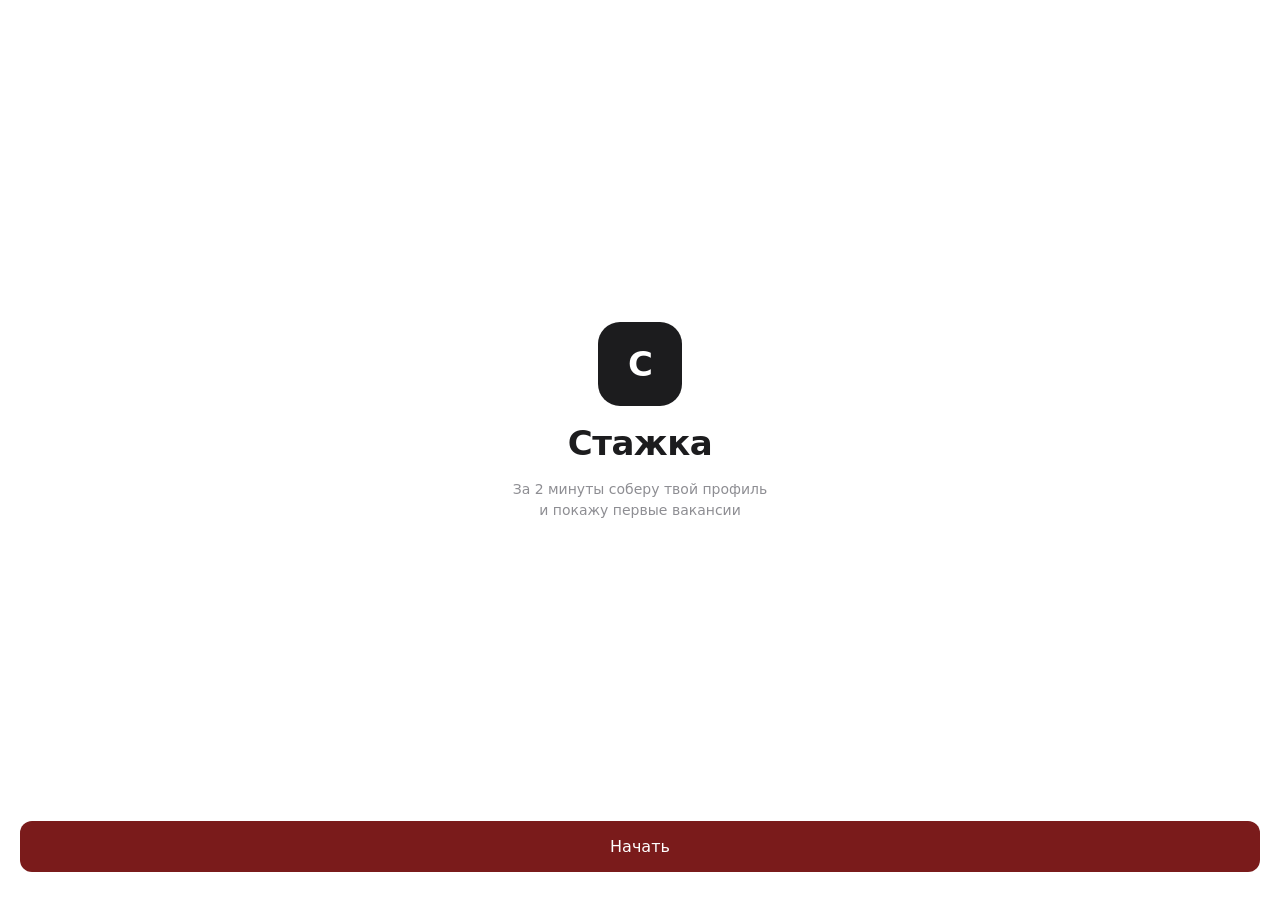
==== commit d65fee58: "feat: AI-чат в Mini App через FastAPI бэкенд + ngrok Этап 5. Развилка по бэкенду: вместо запланирова" ====
--- a/miniapp/index.html
+++ b/miniapp/index.html
@@ -27,6 +27,17 @@
 <!-- Bottom tabs -->
 <nav class="tg-tabbar" id="tabbar"></nav>
 
+<!-- Конфиг: URL бэкенда (Python aiogram-бот, FastAPI на uvicorn:8000),
+     прокинутый наружу через ngrok / Cloudflare Tunnel. Меняется при смене
+     туннеля. См. README-deploy.md, секция «Бэкенд через ngrok». -->
+<script>
+window.STAZHKA_CONFIG = {
+  // Замени на реальный URL туннеля без слэша на конце.
+  // Пример: 'https://stazhka.ngrok-free.app'
+  apiUrl: ''
+};
+</script>
+
 <!-- Шелл и стор грузятся синхронно. Скрипты секций — лениво в tg-app.js. -->
 <script src="store.js?v=2"></script>
 <script src="tg-app.js?v=2"></script>
